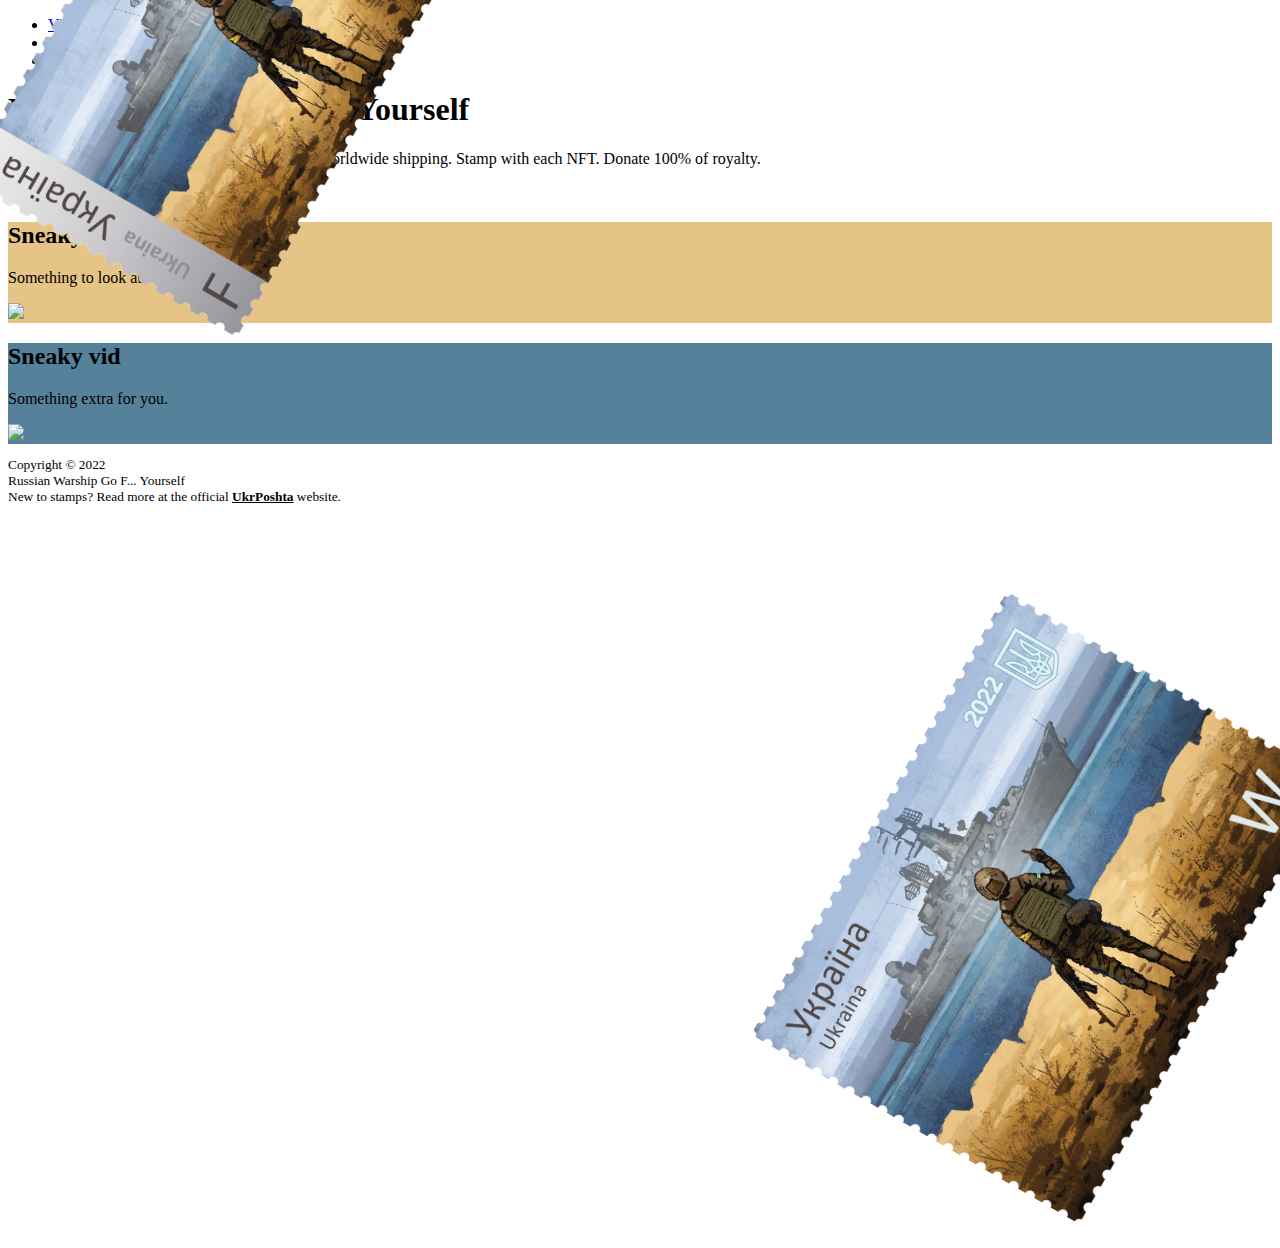
==== index.html @ 3ba14bbb "initial commit" ====
<!doctype html>
<html lang="en">
	<head>
		<title>Warship Stamps | View</title>

		<!-- Required meta tags -->
		<meta charset="utf-8">
		<meta name="viewport" content="width=device-width, initial-scale=1">
		<meta name="description" content="Russian Warship Go F..k Yourself">
		<link rel="apple-touch-icon" href="/assets/manifest/logo192.png">
		<link rel="manifest" href="/assets/manifest/manifest.json">

		<!-- Global site tag (gtag.js) - Google Analytics -->
		<!-- <script async src="https://www.googletagmanager.com/gtag/js?id=UA-218976372-1"></script> -->
		<!-- <script>
			window.dataLayer = window.dataLayer || [];
			function gtag(){dataLayer.push(arguments);}
			gtag('js', new Date());
			gtag('config', 'UA-218976372-1');
		</script> -->

		<!-- Flavicon icon -->
		<link href="assets/icons/favicon.ico" rel="icon">

		<!-- Bootstrap CSS -->
		<link href="https://cdn.jsdelivr.net/npm/bootstrap@5.1.3/dist/css/bootstrap.min.css" rel="stylesheet" integrity="sha384-1BmE4kWBq78iYhFldvKuhfTAU6auU8tT94WrHftjDbrCEXSU1oBoqyl2QvZ6jIW3" crossorigin="anonymous">

		<!-- Custom CSS -->
		<link href="assets/css/style.css" rel="stylesheet">
	</head>


	<body class="d-flex flex-column min-vh-100">
		<!-- Navbar -->
		<header class="d-flex flex-wrap align-items-center justify-content-center justify-content-md-between p-3 border-bottom">
			<div class="d-flex align-items-center col-md-3 mb-2 mb-md-0 text-dark text-decoration-none">
				<!-- <button type="button" class="btn btn-primary">Connect</button> -->
			</div>

			<ul class="nav col-12 col-md-auto mb-2 justify-content-center mb-md-0">
				<li><a href="index.html" class="nav-link px-2 link-dark">View</a></li>
				<li><a href="read.html" class="nav-link px-2 link-secondary">Read</a></li>
				<li><a href="mint.html" class="nav-link px-2 link-secondary">Mint</a></li>
			</ul>

			<div class="col-md-3 text-end">
				<a class="text-muted mx-1" target="_blank" href="https://twitter.com/__oliviamoore__"><i class="fab fa-twitter"></i></a>
				<a class="text-muted mx-1" target="_blank" href="https://www.instagram.com/__Olivia.Moore__/"><i class="fab fa-instagram"></i></a>
				<a class="text-muted mx-1" target="_blank" href="https://www.tiktok.com/@_olivia.moore_"><i class="fab fa-tiktok"></i></a>
				<a class="text-muted mx-1" target="_blank" href="https://www.facebook.com/profile.php?id=100076879967011"><i class="fab fa-facebook"></i></a>
				<a class="text-muted mx-1" target="_blank" href="https://t.me/oliviamooreart"><i class="fab fa-telegram"></i></a>
			</div>
		</header>


		<!-- Main -->
		<main>
			<div class="position-relative overflow-hidden p-3 p-md-5 m-md-3 text-center bg-dark">
				<div class="product-device d-none d-md-block"><img src="assets/images/digital_1_w.png" style="max-height: 512px"></div>
				<div class="product-device product-device-2 d-none d-md-block"><img src="assets/images/digital_1_f.png" style="max-height: 512px"></div>

				<div class="col-md-5 p-lg-5 mx-auto my-5 text-white">
					<h1 class="display-4 fw-normal">Russian Warship Go F..k Yourself</h1>
					<p class="lead fw-normal">
						Limited edition. Authentic.
						600 NFTs available.
						Worldwide shipping.
						Stamp with each NFT.
						Donate 100% of royalty.
					</p>
					<a class="btn btn-outline-light" href="read.html">Read</a>
					<a class="btn btn-light" href="mint.html">Mint</a>
					<!-- <a class="btn btn-outline-secondary" href="read.html">Read more</a> -->
				</div>

			</div>

			<div class="d-md-flex flex-md-equal w-100 my-md-3 ps-md-3">
				<div class="me-md-3 pt-3 px-3 pt-md-5 px-md-5 text-center text-white overflow-hidden" style="background-color: rgb(230, 195, 134);">
					<div class="my-3 py-3">
						<h2 class="display-5">Sneaky pic</h2>
						<p class="lead">Something to look at.</p>
					</div>

					<div class="mx-auto my-3 py-3">
						<img src="https://dummyimage.com/512x512/dee2e6/6c757d.jpg" class="img-fluid">
					</div>
				</div>

				<div class="me-md-3 pt-3 px-3 pt-md-5 px-md-5 text-center text-white overflow-hidden" style="background-color: rgb(85, 129, 155);">
					<div class="my-3 p-3">
						<h2 class="display-5">Sneaky vid</h2>
						<p class="lead">Something extra for you.</p>
					</div>

					<div class="mx-auto my-3 py-3">
						<img src="https://dummyimage.com/512x512/dee2e6/6c757d.jpg" class="img-fluid">
						<!-- <video class="img-fluid" controls>
							<source src="assets/videos/art2_video2_512x512.mp4" type="video/mp4">
							Your browser does not support the video tag.
						</video> -->
					</div>
				</div>
			</div>
		</main>


		<!-- Footer -->
		<footer class="d-flex flex-wrap align-items-center justify-content-center justify-content-md-between py-4 border-top bg-light mt-auto">
			<div class="container-fluid mx-3">
				<small class="text-secondary">
					<p class="float-end mb-1">
						<!-- <a href="#"><i class="fas fa-caret-square-up fa-3x" style="color: rgb(94, 152, 136);"></i></a> -->
					</p>
					<div>Copyright &copy; 2022</div>
					<div>Russian Warship Go F... Yourself</div>
					<div>New to stamps? Read more at the official <a style="color: inherit;" href="read.html"><b>UkrPoshta</b></a> website.</div>
				</small>
			</div>
		</footer>


		<!-- Popper JS -->
		<script src="https://cdn.jsdelivr.net/npm/@popperjs/core@2.10.2/dist/umd/popper.min.js" integrity="sha384-7+zCNj/IqJ95wo16oMtfsKbZ9ccEh31eOz1HGyDuCQ6wgnyJNSYdrPa03rtR1zdB" crossorigin="anonymous"></script>
		<!-- Bootstrap JS -->
		<script src="https://cdn.jsdelivr.net/npm/bootstrap@5.1.3/dist/js/bootstrap.min.js" integrity="sha384-QJHtvGhmr9XOIpI6YVutG+2QOK9T+ZnN4kzFN1RtK3zEFEIsxhlmWl5/YESvpZ13" crossorigin="anonymous"></script>
		<!-- Fontawesome JS -->
		<script src="https://kit.fontawesome.com/f893c5d79b.js"></script>
	</body>
</html>
---- assets/css/style.css ----
/* View CSS */

.product-device {
	position: absolute;
	right: 10%;
	bottom: -30%;
	width: 300px;
	height: 540px;
	border-radius: 21px;
	transform: rotate(30deg);
}

.product-device::before {
	position: absolute;
	top: 10%;
	right: 10px;
	bottom: 10%;
	left: 10px;
	content: "";
	border-radius: 5px;
}

.product-device-2 {
	top: -25%;
	right: auto;
	bottom: 0;
	left: 5%;
}

.flex-equal > * {
	flex: 1;
}
@media (min-width: 768px) {
	.flex-md-equal > * {
		flex: 1;
	}
}






/* Mint CSS */
.masthead {
	/*background-color: #f8f9fa;*/
	padding-top: 9.5rem;
	padding-bottom: 5rem;
}
.masthead .masthead-art-mockup {
	display: flex;
	align-items: center;
	justify-content: center;
	position: relative;
}
.masthead .masthead-art-mockup .circle {
	position: absolute;
	fill: url(#circleGradient);
	width: 70%;
	display: none;
}
.masthead .masthead-art-mockup .circle .gradient-start-color {
	stop-color: #2937f0;
}
.masthead .masthead-art-mockup .circle .gradient-end-color {
	stop-color: #9f1ae2;
}
.masthead .masthead-art-mockup .shape-1 {
	position: absolute;
	height: 1rem;
	width: 1rem;
	transform: rotate(-10deg);
	fill: #2937f0;
	bottom: 15%;
	left: 10%;
}
.masthead .masthead-art-mockup .shape-2 {
	position: absolute;
	height: 0.75rem;
	width: 0.75rem;
	fill: #2937f0;
	top: 15%;
	right: 10%;
}
.masthead .masthead-art-mockup .art-wrapper {
	max-width: 10rem;
}
@media (min-width: 576px) {
	.masthead .masthead-art-mockup .circle {
		width: 70%;
		display: block;
	}
	.masthead .masthead-art-mockup .art-wrapper {
		max-width: 12.5rem;
	}
}
@media (min-width: 768px) {
	.masthead .masthead-art-mockup .circle {
		width: 60%;
	}
	.masthead .masthead-art-mockup .art-wrapper {
		max-width: 15rem;
	}
}
@media (min-width: 992px) {
	.masthead .masthead-art-mockup .circle {
		width: 90%;
	}
	.masthead .masthead-art-mockup .art-wrapper {
		max-width: 15rem;
	}
}
@media (min-width: 1200px) {
	.masthead .masthead-art-mockup .circle {
		width: 75%;
	}
	.masthead .masthead-art-mockup .art-wrapper {
		max-width: 15rem;
	}
}
@media (min-width: 1400px) {
	.masthead .masthead-art-mockup .circle {
		width: 70%;
	}
	.masthead .masthead-art-mockup .art-wrapper {
		max-width: 17rem;
	}
}

.hidden {
	display: none !important;
}
.btn-mint {
	margin-right: 1rem !important;
	color: #fff !important;
	background-color: #2e7d32 !important;
}
.btn-mint:hover {
	background-color: #1b5e20 !important;
}
.btn-mint:disabled {
	background-color: #1b5e20 !important;
	opacity: 50% !important;
}
.btn-video {
	padding: 10px !important;
}
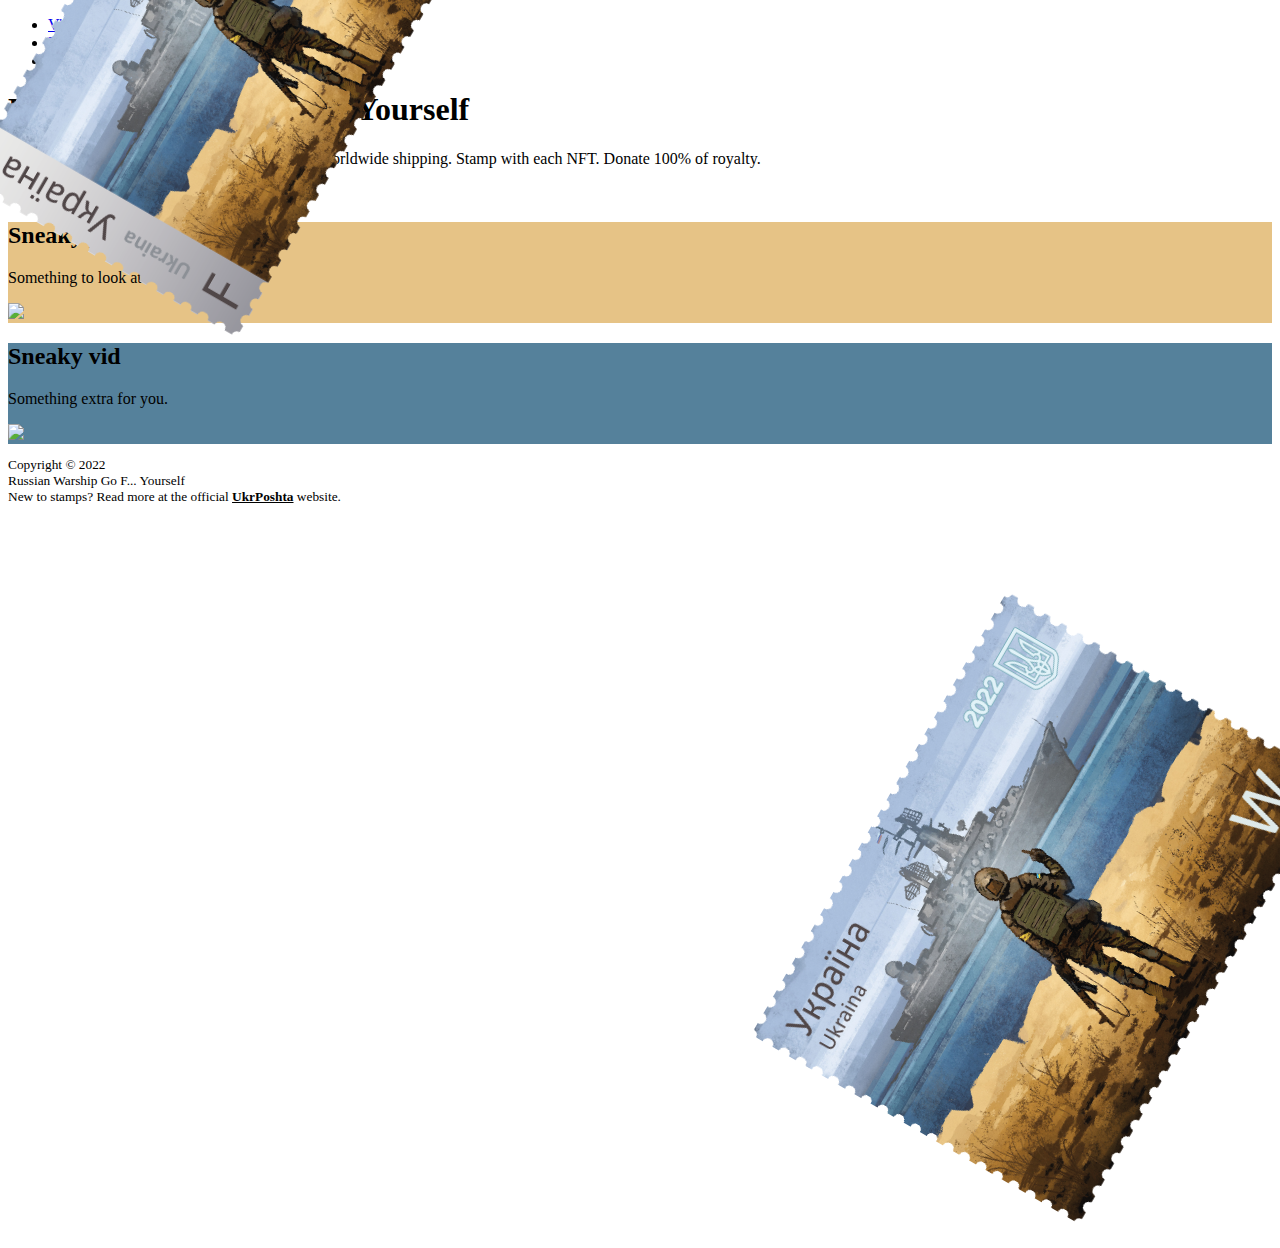
==== commit ad3b6544: "Added description modal" ====
--- a/index.html
+++ b/index.html
@@ -44,11 +44,11 @@
 			</ul>
 
 			<div class="col-md-3 text-end">
-				<a class="text-muted mx-1" target="_blank" href="https://twitter.com/__oliviamoore__"><i class="fab fa-twitter"></i></a>
-				<a class="text-muted mx-1" target="_blank" href="https://www.instagram.com/__Olivia.Moore__/"><i class="fab fa-instagram"></i></a>
-				<a class="text-muted mx-1" target="_blank" href="https://www.tiktok.com/@_olivia.moore_"><i class="fab fa-tiktok"></i></a>
-				<a class="text-muted mx-1" target="_blank" href="https://www.facebook.com/profile.php?id=100076879967011"><i class="fab fa-facebook"></i></a>
-				<a class="text-muted mx-1" target="_blank" href="https://t.me/oliviamooreart"><i class="fab fa-telegram"></i></a>
+				<a class="text-muted mx-1" target="_blank" href="https://twitter.com/fckwarship"><i class="fab fa-twitter"></i></a>
+				<a class="text-muted mx-1" target="_blank" href=""><i class="fab fa-instagram"></i></a>
+				<a class="text-muted mx-1" target="_blank" href=""><i class="fab fa-tiktok"></i></a>
+				<a class="text-muted mx-1" target="_blank" href=""><i class="fab fa-facebook"></i></a>
+				<a class="text-muted mx-1" target="_blank" href=""><i class="fab fa-telegram"></i></a>
 			</div>
 		</header>
 
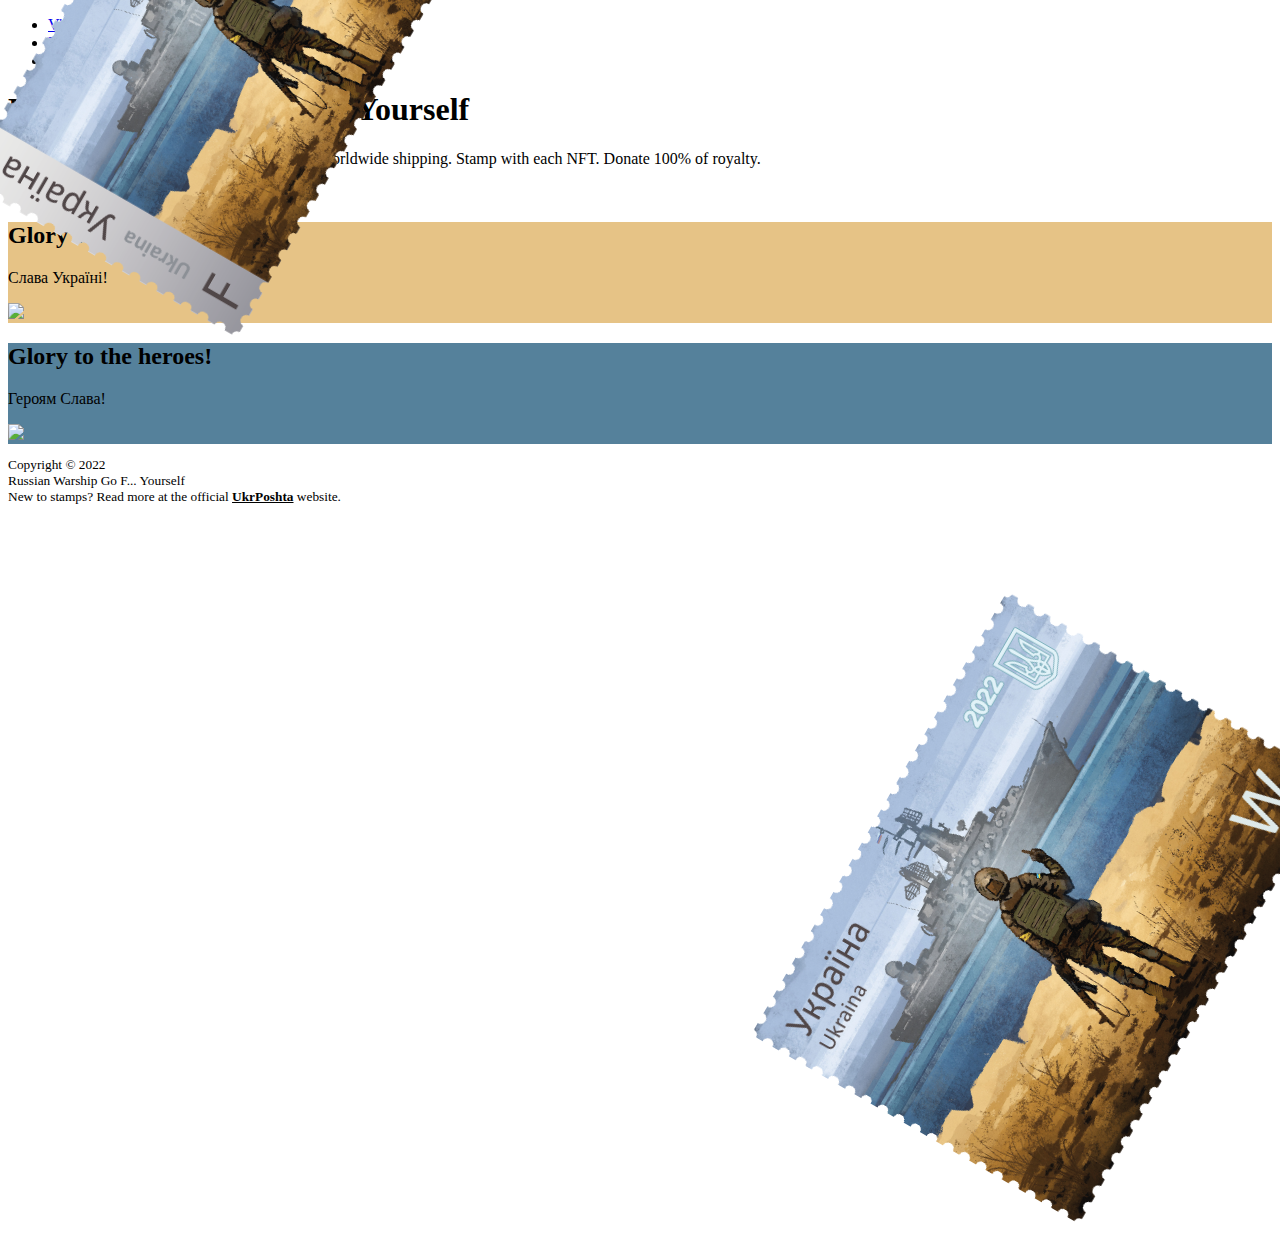
==== commit ed794017: "Minor view page text changes" ====
--- a/index.html
+++ b/index.html
@@ -78,8 +78,8 @@
 			<div class="d-md-flex flex-md-equal w-100 my-md-3 ps-md-3">
 				<div class="me-md-3 pt-3 px-3 pt-md-5 px-md-5 text-center text-white overflow-hidden" style="background-color: rgb(230, 195, 134);">
 					<div class="my-3 py-3">
-						<h2 class="display-5">Sneaky pic</h2>
-						<p class="lead">Something to look at.</p>
+						<h2 class="display-5">Glory to Ukraine!</h2>
+						<p class="lead">Слава Україні!</p>
 					</div>
 
 					<div class="mx-auto my-3 py-3">
@@ -89,8 +89,8 @@
 
 				<div class="me-md-3 pt-3 px-3 pt-md-5 px-md-5 text-center text-white overflow-hidden" style="background-color: rgb(85, 129, 155);">
 					<div class="my-3 p-3">
-						<h2 class="display-5">Sneaky vid</h2>
-						<p class="lead">Something extra for you.</p>
+						<h2 class="display-5">Glory to the heroes!</h2>
+						<p class="lead">Героям Слава!</p>
 					</div>
 
 					<div class="mx-auto my-3 py-3">
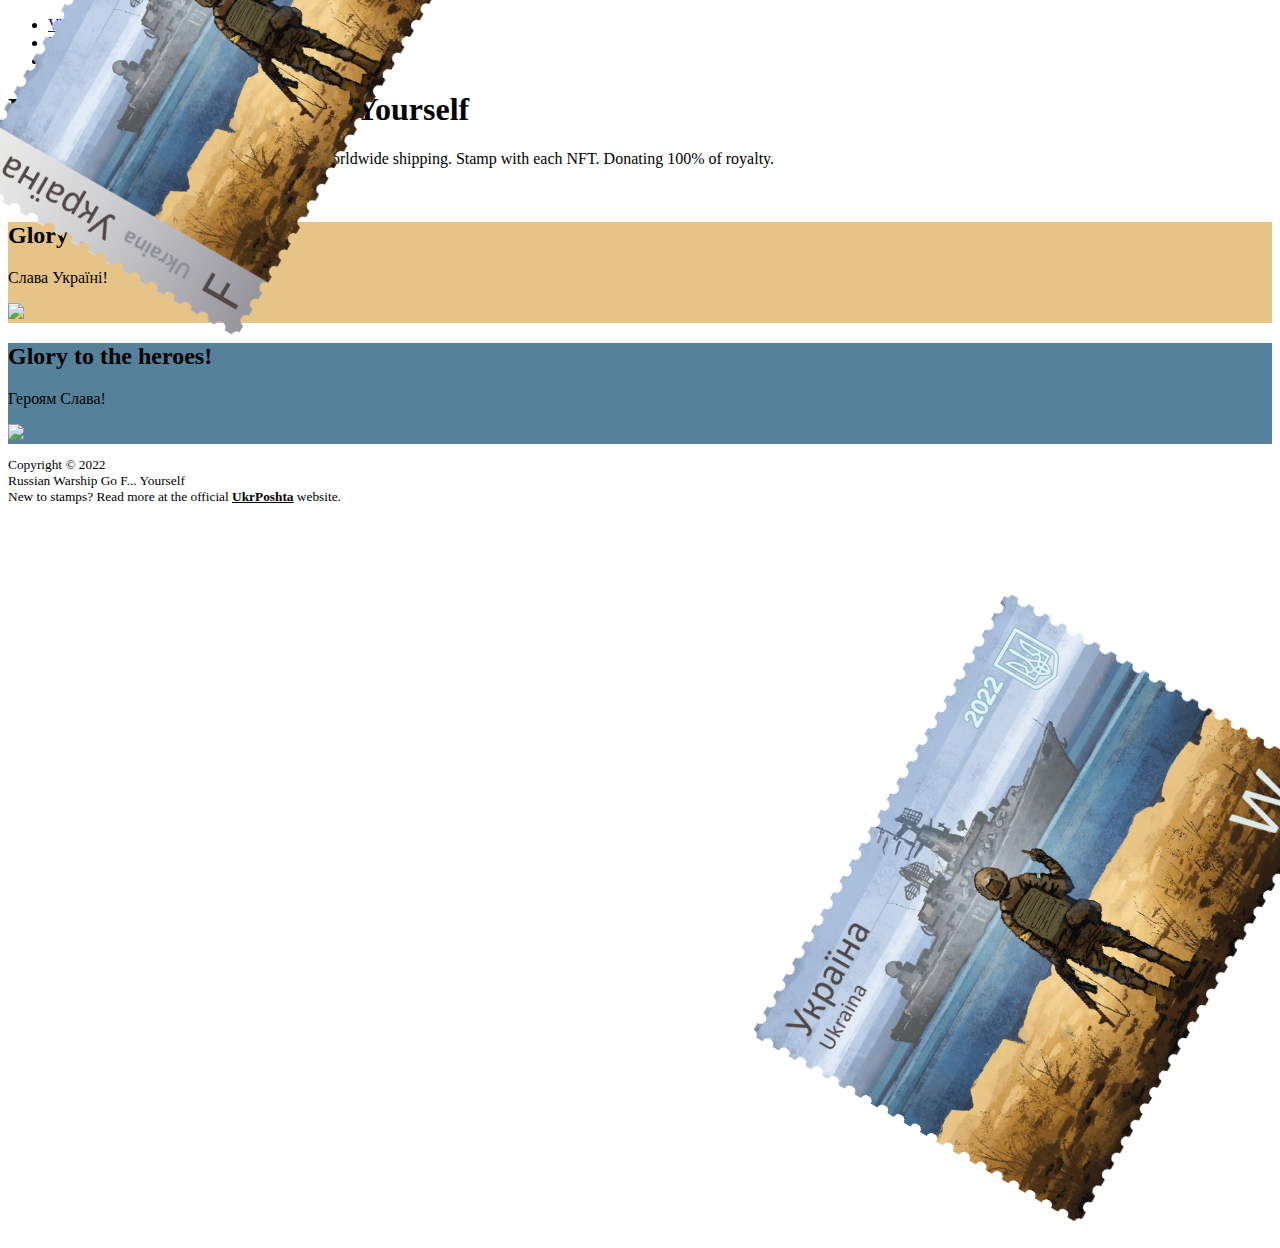
==== commit 2c9da073: "Update index.html" ====
--- a/index.html
+++ b/index.html
@@ -66,7 +66,7 @@
 						600 NFTs available.
 						Worldwide shipping.
 						Stamp with each NFT.
-						Donate 100% of royalty.
+						Donating 100% of royalty.
 					</p>
 					<a class="btn btn-outline-light" href="read.html">Read</a>
 					<a class="btn btn-light" href="mint.html">Mint</a>
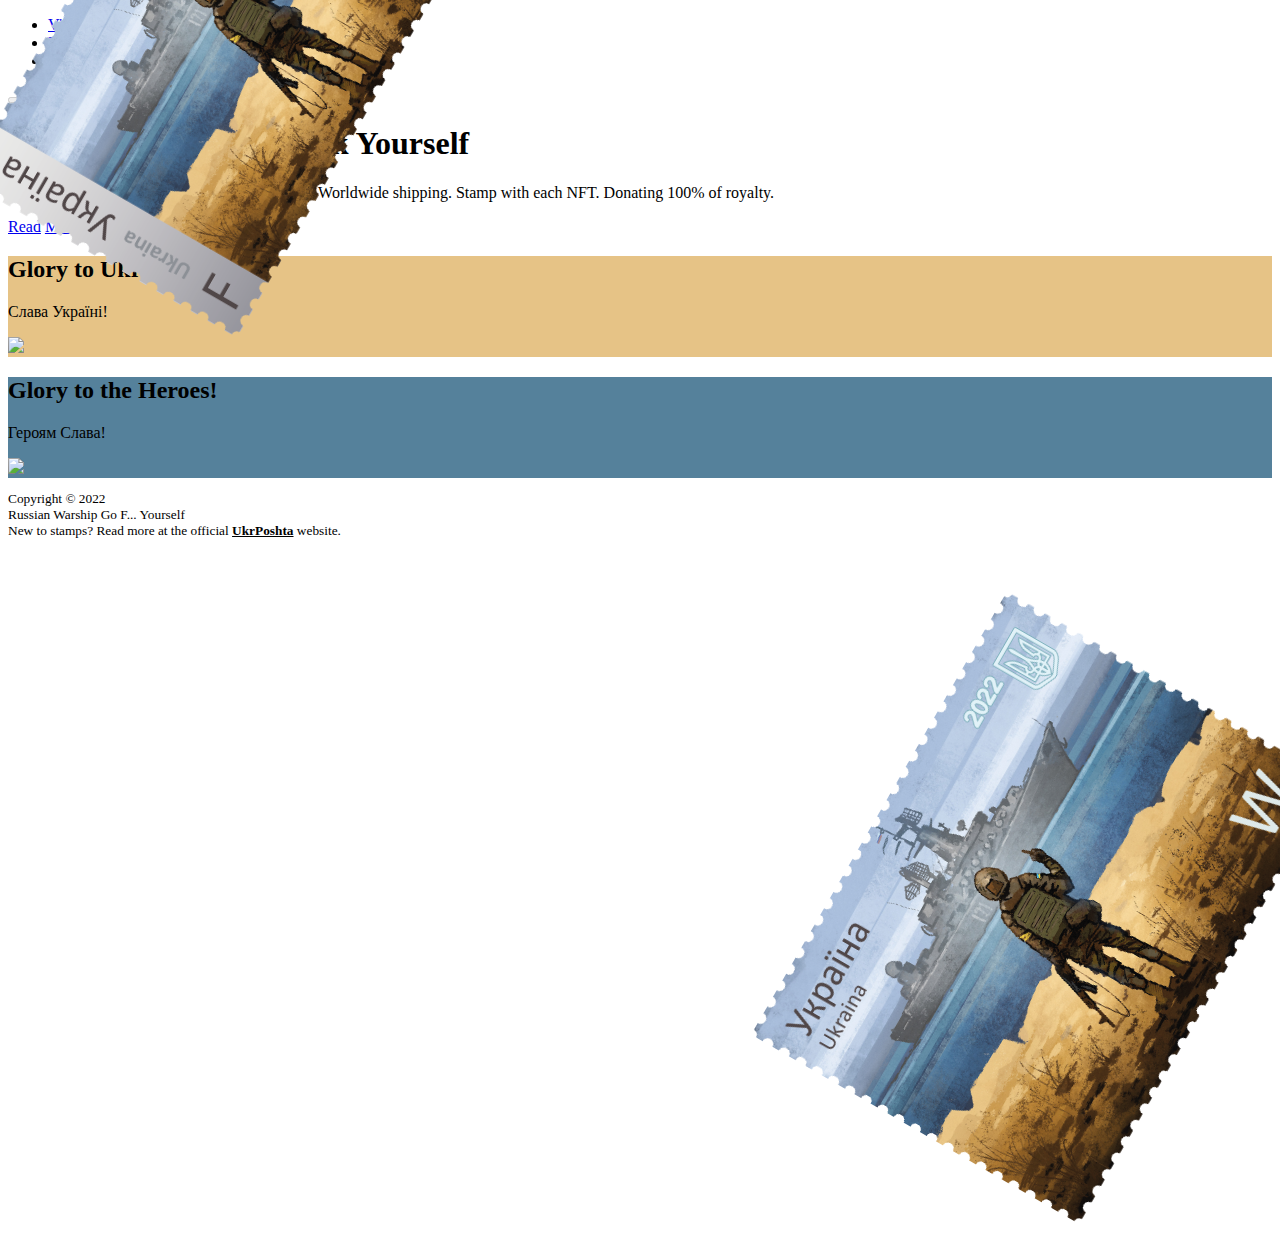
==== commit e4aca38a: "Text updates" ====
--- a/index.html
+++ b/index.html
@@ -44,11 +44,10 @@
 			</ul>
 
 			<div class="col-md-3 text-end">
-				<a class="text-muted mx-1" target="_blank" href="https://twitter.com/fckwarship"><i class="fab fa-twitter"></i></a>
-				<a class="text-muted mx-1" target="_blank" href=""><i class="fab fa-instagram"></i></a>
-				<a class="text-muted mx-1" target="_blank" href=""><i class="fab fa-tiktok"></i></a>
-				<a class="text-muted mx-1" target="_blank" href=""><i class="fab fa-facebook"></i></a>
-				<a class="text-muted mx-1" target="_blank" href=""><i class="fab fa-telegram"></i></a>
+				<a class="btn btn-sm text-primary mx-1 px-0" target="_blank" href="https://twitter.com/fckwarship"><i class="fab fa-twitter"></i></a>
+				<button class="btn btn-sm mx-1 px-0" disabled><i class="fab fa-discord"></i></button>
+				<button class="btn btn-sm mx-1 px-0" disabled><i class="fab fa-telegram"></i></button>
+				<button class="btn btn-sm mx-1 px-0" disabled><i class="fab fa-instagram"></i></button>
 			</div>
 		</header>
 
@@ -89,7 +88,7 @@
 
 				<div class="me-md-3 pt-3 px-3 pt-md-5 px-md-5 text-center text-white overflow-hidden" style="background-color: rgb(85, 129, 155);">
 					<div class="my-3 p-3">
-						<h2 class="display-5">Glory to the heroes!</h2>
+						<h2 class="display-5">Glory to the Heroes!</h2>
 						<p class="lead">Героям Слава!</p>
 					</div>
 
@@ -114,7 +113,7 @@
 					</p>
 					<div>Copyright &copy; 2022</div>
 					<div>Russian Warship Go F... Yourself</div>
-					<div>New to stamps? Read more at the official <a style="color: inherit;" href="read.html"><b>UkrPoshta</b></a> website.</div>
+					<div>New to stamps? Read more at the official <a style="color: inherit;" href="https://www.ukrposhta.ua/en/"><b>UkrPoshta</b></a> website.</div>
 				</small>
 			</div>
 		</footer>
